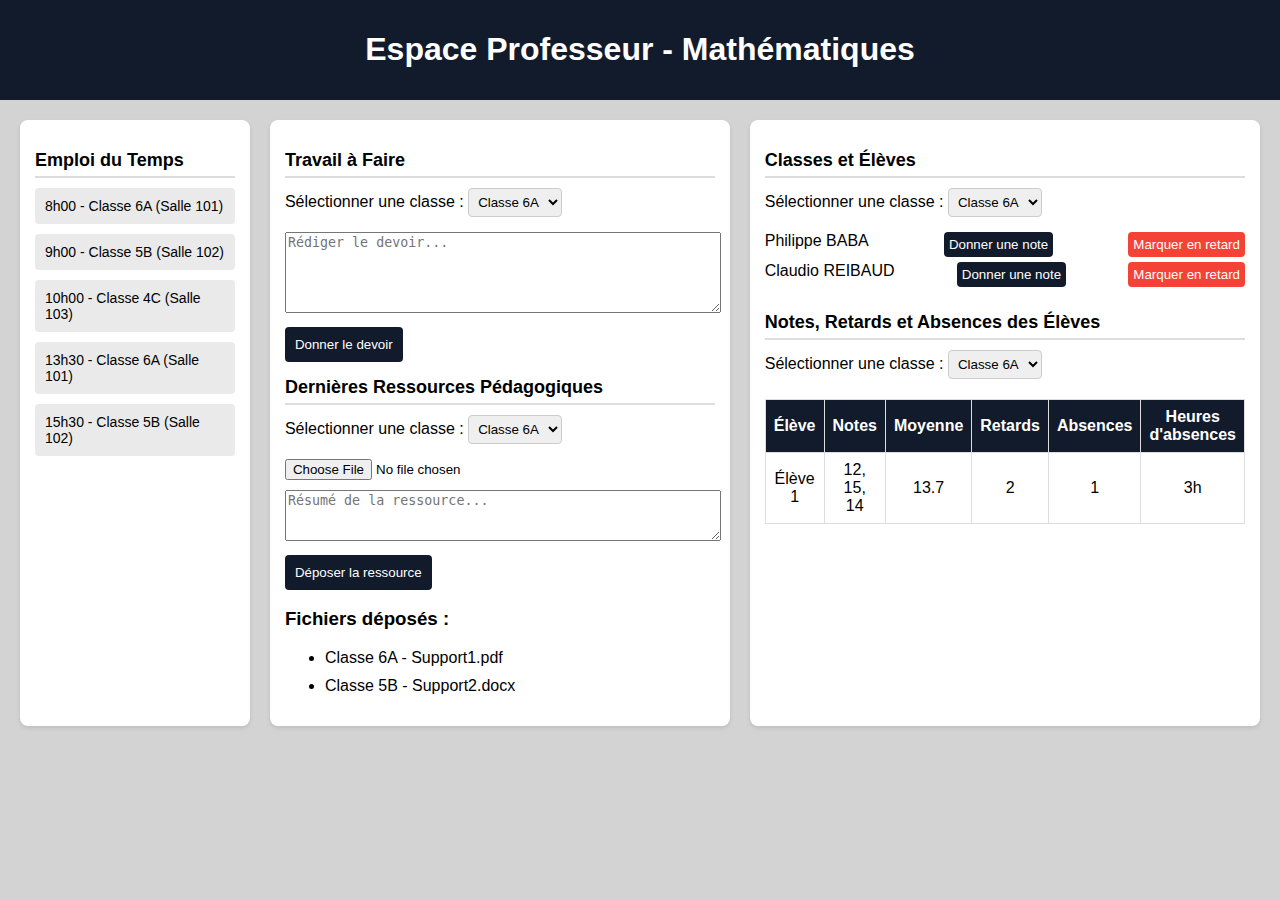
==== NoobNote.html @ 58bcc5d4 "Add files via upload" ====
<!DOCTYPE html>
<html lang="en">
<head>
    <meta charset="UTF-8">
    <meta name="viewport" content="width=device-width, initial-scale=1.0">
    <title>Espace Professeur - Mathématiques</title>
    <style>
        body {
            font-family: Arial, sans-serif;
            margin: 0;
            padding: 0;
            background-color: #d3d3d3; /* Gris plus foncé */
        }
        header {
            background-color: #121b2c;
            color: white;
            padding: 10px;
            text-align: center;
        }
        .container {
            display: grid;
            grid-template-columns: 1fr 2fr 1fr;
            gap: 20px;
            padding: 20px;
        }
        .column {
            background: white;
            border-radius: 8px;
            box-shadow: 0 2px 4px rgba(0, 0, 0, 0.1);
            padding: 15px;
        }
        .schedule {
            display: flex;
            flex-direction: column;
            gap: 10px;
        }
        .schedule-item {
            background-color: #eaeaea;
            padding: 10px;
            border-radius: 4px;
            font-size: 14px;
        }
        .list-item {
            margin-bottom: 10px;
        }
        h2 {
            font-size: 18px;
            border-bottom: 2px solid #ddd;
            padding-bottom: 5px;
            margin-bottom: 10px;
        }
        .class {
            margin-bottom: 20px;
        }
        .dropdown {
            margin-bottom: 15px;
        }
        .dropdown select {
            padding: 5px;
            border-radius: 4px;
            border: 1px solid #ccc;
        }
        .student-list {
            max-height: 150px;
            overflow-y: auto;
        }
        .student {
            display: flex;
            justify-content: space-between;
            margin-bottom: 5px;
        }
        .student button {
            background-color: #121b2c;
            color: white;
            border: none;
            border-radius: 4px;
            padding: 5px;
            cursor: pointer;
        }
        .student button.retard {
            background-color: #f44336;
        }
        .notes-container {
            margin-top: 20px;
        }
        table {
            width: 100%;
            border-collapse: collapse;
        }
        th, td {
            border: 1px solid #ddd;
            padding: 8px;
            text-align: center;
        }
        th {
            background-color: #121b2c;
            color: white;
        }
    </style>
</head>
<body>
    <header>
        <h1>Espace Professeur - Mathématiques</h1>
    </header>
    <div class="container">
        <div class="column">
            <h2>Emploi du Temps</h2>
            <div class="schedule">
                <div class="schedule-item">8h00 - Classe 6A (Salle 101)</div>
                <div class="schedule-item">9h00 - Classe 5B (Salle 102)</div>
                <div class="schedule-item">10h00 - Classe 4C (Salle 103)</div>
                <div class="schedule-item">13h30 - Classe 6A (Salle 101)</div>
                <div class="schedule-item">15h30 - Classe 5B (Salle 102)</div>
            </div>
        </div>

        <div class="column">
            <h2>Travail à Faire</h2>
            <div class="dropdown">
                <label for="classe-travail">Sélectionner une classe :</label>
                <select id="classe-travail">
                    <option value="6A">Classe 6A</option>
                    <option value="5B">Classe 5B</option>
                    <option value="4C">Classe 4C</option>
                </select>
            </div>
            <textarea placeholder="Rédiger le devoir..." rows="5" style="width: 100%;"></textarea>
            <button style="margin-top: 10px; background-color: #121b2c; color: white; padding: 10px; border: none; border-radius: 4px; cursor: pointer;">Donner le devoir</button>

            <h2>Dernières Ressources Pédagogiques</h2>
            <div class="dropdown">
                <label for="classe-ressource">Sélectionner une classe :</label>
                <select id="classe-ressource">
                    <option value="6A">Classe 6A</option>
                    <option value="5B">Classe 5B</option>
                    <option value="4C">Classe 4C</option>
                </select>
            </div>
            <input type="file" style="margin-bottom: 10px;">
            <textarea placeholder="Résumé de la ressource..." rows="3" style="width: 100%;"></textarea>
            <button style="margin-top: 10px; background-color: #121b2c; color: white; padding: 10px; border: none; border-radius: 4px; cursor: pointer;">Déposer la ressource</button>
            <h3>Fichiers déposés :</h3>
            <ul>
                <li class="list-item">Classe 6A - Support1.pdf</li>
                <li class="list-item">Classe 5B - Support2.docx</li>
            </ul>
        </div>

        <div class="column">
            <h2>Classes et Élèves</h2>

            <div class="class">
                <div class="dropdown">
                    <label for="classe-eleves">Sélectionner une classe :</label>
                    <select id="classe-eleves" onchange="showStudents(this.value)">
                        <option value="6A">Classe 6A</option>
                        <option value="5B">Classe 5B</option>
                        <option value="4C">Classe 4C</option>
                    </select>
                </div>
                <div id="students-6A" class="student-list">
                    <div class="student">
                        <span>Philippe BABA</span>
                        <button>Donner une note</button>
                        <button class="retard">Marquer en retard</button>
                    </div>
                    <div class="student">
                        <span>Claudio REIBAUD</span>
                        <button>Donner une note</button>
                        <button class="retard">Marquer en retard</button>
                    </div>
                </div>

                <div id="students-5B" class="student-list" style="display: none;">
                    <div class="student">
                        <span>Léo BOSSY</span>
                        <button>Donner une note</button>
                        <button class="retard">Marquer en retard</button>
                    </div>
                    <div class="student">
                        <span>Kerrian CHABBERT</span>
                        <button>Donner une note</button>
                        <button class="retard">Marquer en retard</button>
                    </div>
                </div>

                <div id="students-4C" class="student-list" style="display: none;">
                    <div class="student">
                        <span>Lancelot FRANCONY</span>
                        <button>Donner une note</button>
                        <button class="retard">Marquer en retard</button>
                    </div>
                    <div class="student">
                        <span>Taniel ÇAKICI</span>
                        <button>Donner une note</button>
                        <button class="retard">Marquer en retard</button>
                    </div>
                </div>
            </div>

            <h2>Notes, Retards et Absences des Élèves</h2>
            <div class="dropdown">
                <label for="classe-rapport">Sélectionner une classe :</label>
                <select id="classe-rapport" onchange="showReport(this.value)">
                    <option value="6A">Classe 6A</option>
                    <option value="5B">Classe 5B</option>
                    <option value="4C">Classe 4C</option>
                </select>
            </div>
            <div id="report" class="notes-container">
                <table>
                    <thead>
                        <tr>
                            <th>Élève</th>
                            <th>Notes</th>
                            <th>Moyenne</th>
                            <th>Retards</th>
                            <th>Absences</th>
                            <th>Heures d'absences</th>
                        </tr>
                    </thead>
                    <tbody>
                        <tr>
                            <td>Élève 1</td>
                            <td>12, 15, 14</td>
                            <td>13.7</td>
                            <td>2</td>
                            <td>1</td>
                            <td>3h</td>
                        </tr>
                        <!-- Add more rows dynamically -->
                    </tbody>
                </table>
            </div>
        </div>
    </div>
    <script>
        function showStudents(classId) {
            document.querySelectorAll('.student-list').forEach(list => list.style.display = 'none');
            document.getElementById('students-' + classId).style.display = 'block';
        }

        function showReport(classId) {
            // Implement logic to display class report based on the selected class
        }
    </script>
</body>
</html>
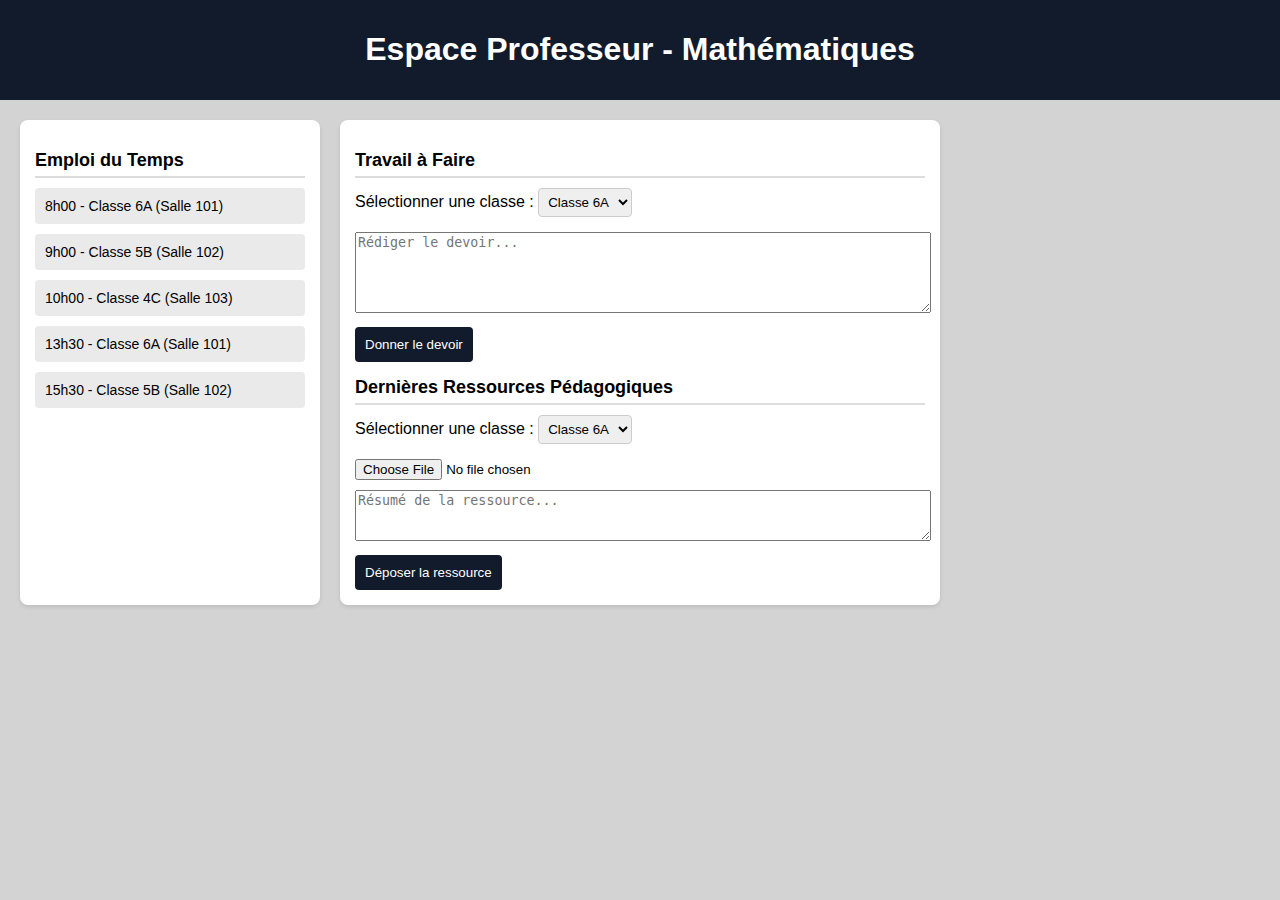
==== commit 581c5660: "Update NoobNote.html" ====
--- a/NoobNote.html
+++ b/NoobNote.html
@@ -9,7 +9,7 @@
             font-family: Arial, sans-serif;
             margin: 0;
             padding: 0;
-            background-color: #d3d3d3; /* Gris plus foncé */
+            background-color: #d3d3d3;
         }
         header {
             background-color: #121b2c;
@@ -126,7 +126,6 @@
             </div>
             <textarea placeholder="Rédiger le devoir..." rows="5" style="width: 100%;"></textarea>
             <button style="margin-top: 10px; background-color: #121b2c; color: white; padding: 10px; border: none; border-radius: 4px; cursor: pointer;">Donner le devoir</button>
-
             <h2>Dernières Ressources Pédagogiques</h2>
             <div class="dropdown">
                 <label for="classe-ressource">Sélectionner une classe :</label>
@@ -139,99 +138,6 @@
             <input type="file" style="margin-bottom: 10px;">
             <textarea placeholder="Résumé de la ressource..." rows="3" style="width: 100%;"></textarea>
             <button style="margin-top: 10px; background-color: #121b2c; color: white; padding: 10px; border: none; border-radius: 4px; cursor: pointer;">Déposer la ressource</button>
-            <h3>Fichiers déposés :</h3>
-            <ul>
-                <li class="list-item">Classe 6A - Support1.pdf</li>
-                <li class="list-item">Classe 5B - Support2.docx</li>
-            </ul>
-        </div>
-
-        <div class="column">
-            <h2>Classes et Élèves</h2>
-
-            <div class="class">
-                <div class="dropdown">
-                    <label for="classe-eleves">Sélectionner une classe :</label>
-                    <select id="classe-eleves" onchange="showStudents(this.value)">
-                        <option value="6A">Classe 6A</option>
-                        <option value="5B">Classe 5B</option>
-                        <option value="4C">Classe 4C</option>
-                    </select>
-                </div>
-                <div id="students-6A" class="student-list">
-                    <div class="student">
-                        <span>Philippe BABA</span>
-                        <button>Donner une note</button>
-                        <button class="retard">Marquer en retard</button>
-                    </div>
-                    <div class="student">
-                        <span>Claudio REIBAUD</span>
-                        <button>Donner une note</button>
-                        <button class="retard">Marquer en retard</button>
-                    </div>
-                </div>
-
-                <div id="students-5B" class="student-list" style="display: none;">
-                    <div class="student">
-                        <span>Léo BOSSY</span>
-                        <button>Donner une note</button>
-                        <button class="retard">Marquer en retard</button>
-                    </div>
-                    <div class="student">
-                        <span>Kerrian CHABBERT</span>
-                        <button>Donner une note</button>
-                        <button class="retard">Marquer en retard</button>
-                    </div>
-                </div>
-
-                <div id="students-4C" class="student-list" style="display: none;">
-                    <div class="student">
-                        <span>Lancelot FRANCONY</span>
-                        <button>Donner une note</button>
-                        <button class="retard">Marquer en retard</button>
-                    </div>
-                    <div class="student">
-                        <span>Taniel ÇAKICI</span>
-                        <button>Donner une note</button>
-                        <button class="retard">Marquer en retard</button>
-                    </div>
-                </div>
-            </div>
-
-            <h2>Notes, Retards et Absences des Élèves</h2>
-            <div class="dropdown">
-                <label for="classe-rapport">Sélectionner une classe :</label>
-                <select id="classe-rapport" onchange="showReport(this.value)">
-                    <option value="6A">Classe 6A</option>
-                    <option value="5B">Classe 5B</option>
-                    <option value="4C">Classe 4C</option>
-                </select>
-            </div>
-            <div id="report" class="notes-container">
-                <table>
-                    <thead>
-                        <tr>
-                            <th>Élève</th>
-                            <th>Notes</th>
-                            <th>Moyenne</th>
-                            <th>Retards</th>
-                            <th>Absences</th>
-                            <th>Heures d'absences</th>
-                        </tr>
-                    </thead>
-                    <tbody>
-                        <tr>
-                            <td>Élève 1</td>
-                            <td>12, 15, 14</td>
-                            <td>13.7</td>
-                            <td>2</td>
-                            <td>1</td>
-                            <td>3h</td>
-                        </tr>
-                        <!-- Add more rows dynamically -->
-                    </tbody>
-                </table>
-            </div>
         </div>
     </div>
     <script>
@@ -241,7 +147,6 @@
         }
 
         function showReport(classId) {
-            // Implement logic to display class report based on the selected class
         }
     </script>
 </body>
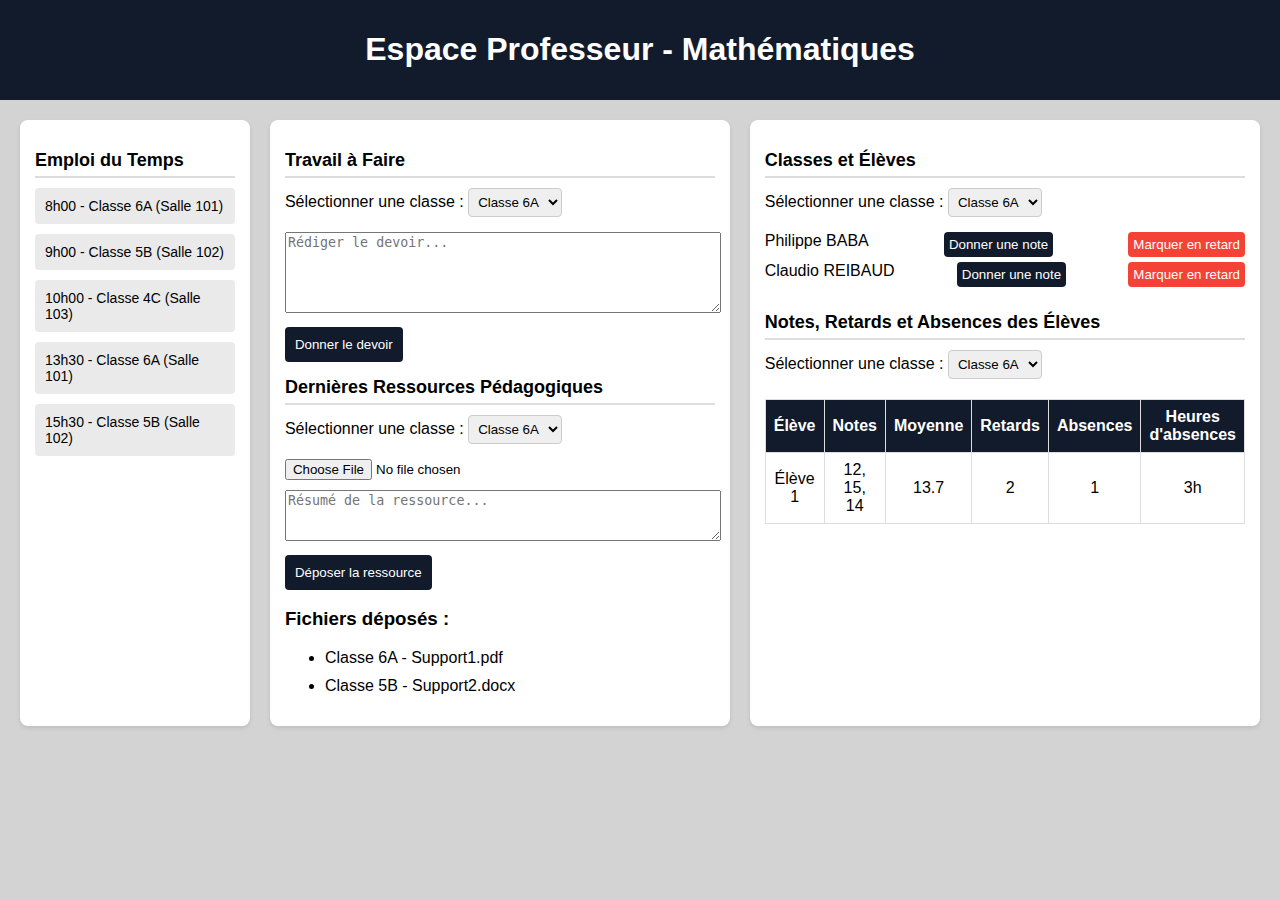
==== commit 7556478f: "Update NoobNote.html" ====
--- a/NoobNote.html
+++ b/NoobNote.html
@@ -126,6 +126,7 @@
             </div>
             <textarea placeholder="Rédiger le devoir..." rows="5" style="width: 100%;"></textarea>
             <button style="margin-top: 10px; background-color: #121b2c; color: white; padding: 10px; border: none; border-radius: 4px; cursor: pointer;">Donner le devoir</button>
+
             <h2>Dernières Ressources Pédagogiques</h2>
             <div class="dropdown">
                 <label for="classe-ressource">Sélectionner une classe :</label>
@@ -138,6 +139,98 @@
             <input type="file" style="margin-bottom: 10px;">
             <textarea placeholder="Résumé de la ressource..." rows="3" style="width: 100%;"></textarea>
             <button style="margin-top: 10px; background-color: #121b2c; color: white; padding: 10px; border: none; border-radius: 4px; cursor: pointer;">Déposer la ressource</button>
+            <h3>Fichiers déposés :</h3>
+            <ul>
+                <li class="list-item">Classe 6A - Support1.pdf</li>
+                <li class="list-item">Classe 5B - Support2.docx</li>
+            </ul>
+        </div>
+
+        <div class="column">
+            <h2>Classes et Élèves</h2>
+
+            <div class="class">
+                <div class="dropdown">
+                    <label for="classe-eleves">Sélectionner une classe :</label>
+                    <select id="classe-eleves" onchange="showStudents(this.value)">
+                        <option value="6A">Classe 6A</option>
+                        <option value="5B">Classe 5B</option>
+                        <option value="4C">Classe 4C</option>
+                    </select>
+                </div>
+                <div id="students-6A" class="student-list">
+                    <div class="student">
+                        <span>Philippe BABA</span>
+                        <button>Donner une note</button>
+                        <button class="retard">Marquer en retard</button>
+                    </div>
+                    <div class="student">
+                        <span>Claudio REIBAUD</span>
+                        <button>Donner une note</button>
+                        <button class="retard">Marquer en retard</button>
+                    </div>
+                </div>
+
+                <div id="students-5B" class="student-list" style="display: none;">
+                    <div class="student">
+                        <span>Léo BOSSY</span>
+                        <button>Donner une note</button>
+                        <button class="retard">Marquer en retard</button>
+                    </div>
+                    <div class="student">
+                        <span>Kerrian CHABBERT</span>
+                        <button>Donner une note</button>
+                        <button class="retard">Marquer en retard</button>
+                    </div>
+                </div>
+
+                <div id="students-4C" class="student-list" style="display: none;">
+                    <div class="student">
+                        <span>Lancelot FRANCONY</span>
+                        <button>Donner une note</button>
+                        <button class="retard">Marquer en retard</button>
+                    </div>
+                    <div class="student">
+                        <span>Taniel ÇAKICI</span>
+                        <button>Donner une note</button>
+                        <button class="retard">Marquer en retard</button>
+                    </div>
+                </div>
+            </div>
+
+            <h2>Notes, Retards et Absences des Élèves</h2>
+            <div class="dropdown">
+                <label for="classe-rapport">Sélectionner une classe :</label>
+                <select id="classe-rapport" onchange="showReport(this.value)">
+                    <option value="6A">Classe 6A</option>
+                    <option value="5B">Classe 5B</option>
+                    <option value="4C">Classe 4C</option>
+                </select>
+            </div>
+            <div id="report" class="notes-container">
+                <table>
+                    <thead>
+                        <tr>
+                            <th>Élève</th>
+                            <th>Notes</th>
+                            <th>Moyenne</th>
+                            <th>Retards</th>
+                            <th>Absences</th>
+                            <th>Heures d'absences</th>
+                        </tr>
+                    </thead>
+                    <tbody>
+                        <tr>
+                            <td>Élève 1</td>
+                            <td>12, 15, 14</td>
+                            <td>13.7</td>
+                            <td>2</td>
+                            <td>1</td>
+                            <td>3h</td>
+                        </tr>
+                    </tbody>
+                </table>
+            </div>
         </div>
     </div>
     <script>
@@ -147,6 +240,7 @@
         }
 
         function showReport(classId) {
+            // Implement logic to display class report based on the selected class
         }
     </script>
 </body>
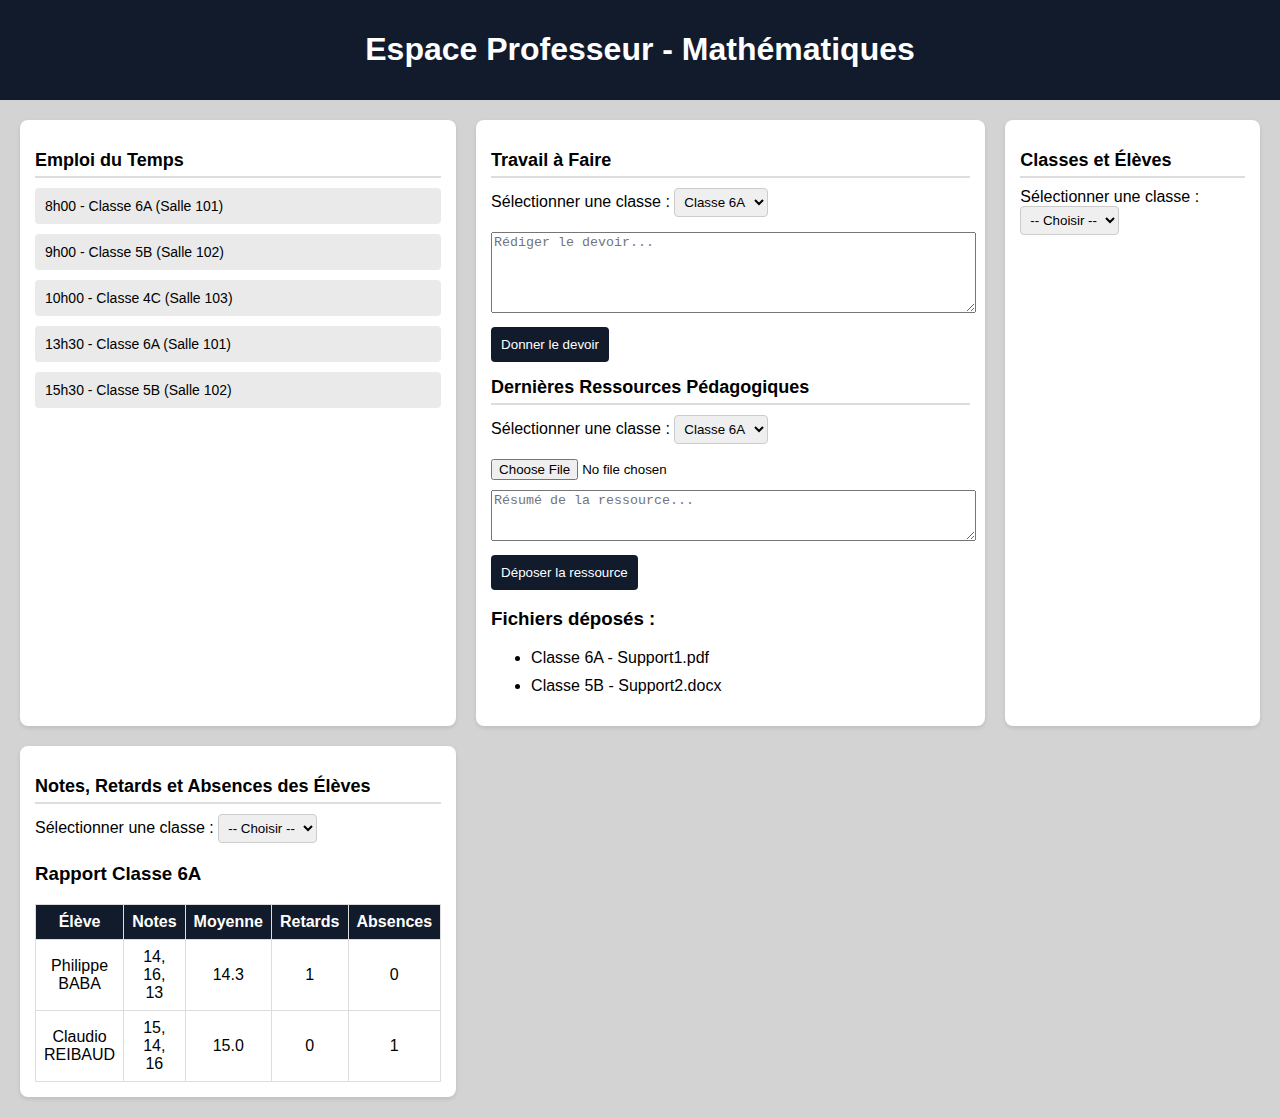
==== commit e8bdc0d2: "Update NoobNote.html" ====
--- a/NoobNote.html
+++ b/NoobNote.html
@@ -148,66 +148,41 @@
 
         <div class="column">
             <h2>Classes et Élèves</h2>
-
-            <div class="class">
-                <div class="dropdown">
-                    <label for="classe-eleves">Sélectionner une classe :</label>
-                    <select id="classe-eleves" onchange="showStudents(this.value)">
-                        <option value="6A">Classe 6A</option>
-                        <option value="5B">Classe 5B</option>
-                        <option value="4C">Classe 4C</option>
-                    </select>
-                </div>
-                <div id="students-6A" class="student-list">
-                    <div class="student">
-                        <span>Philippe BABA</span>
-                        <button>Donner une note</button>
-                        <button class="retard">Marquer en retard</button>
-                    </div>
-                    <div class="student">
-                        <span>Claudio REIBAUD</span>
-                        <button>Donner une note</button>
-                        <button class="retard">Marquer en retard</button>
-                    </div>
-                </div>
-
-                <div id="students-5B" class="student-list" style="display: none;">
-                    <div class="student">
-                        <span>Léo BOSSY</span>
-                        <button>Donner une note</button>
-                        <button class="retard">Marquer en retard</button>
-                    </div>
-                    <div class="student">
-                        <span>Kerrian CHABBERT</span>
-                        <button>Donner une note</button>
-                        <button class="retard">Marquer en retard</button>
-                    </div>
-                </div>
-
-                <div id="students-4C" class="student-list" style="display: none;">
-                    <div class="student">
-                        <span>Lancelot FRANCONY</span>
-                        <button>Donner une note</button>
-                        <button class="retard">Marquer en retard</button>
-                    </div>
-                    <div class="student">
-                        <span>Taniel ÇAKICI</span>
-                        <button>Donner une note</button>
-                        <button class="retard">Marquer en retard</button>
-                    </div>
-                </div>
-            </div>
-
+            <div class="dropdown">
+                <label for="classe-eleves">Sélectionner une classe :</label>
+                <select id="classe-eleves" onchange="showStudents(this.value)">
+                    <option value="">-- Choisir --</option>
+                    <option value="6A">Classe 6A</option>
+                    <option value="5B">Classe 5B</option>
+                    <option value="4C">Classe 4C</option>
+                </select>
+            </div>
+            <div id="students-6A" class="student-list" style="display: none;">
+                <p>Philippe BABA</p>
+                <p>Claudio REIBAUD</p>
+            </div>
+            <div id="students-5B" class="student-list" style="display: none;">
+                <p>Lancelot FRANCONY</p>
+                <p>Taniel ÇAKICI</p>
+            </div>
+            <div id="students-4C" class="student-list" style="display: none;">
+                <p>Kerrian CHABBERT</p>
+                <p>Léo BOSSY</p>
+            </div>
+        </div>
+        <div class="column">
             <h2>Notes, Retards et Absences des Élèves</h2>
             <div class="dropdown">
                 <label for="classe-rapport">Sélectionner une classe :</label>
                 <select id="classe-rapport" onchange="showReport(this.value)">
-                    <option value="6A">Classe 6A</option>
-                    <option value="5B">Classe 5B</option>
-                    <option value="4C">Classe 4C</option>
-                </select>
-            </div>
-            <div id="report" class="notes-container">
+                    <option value="">-- Choisir --</option>
+                    <option value="6A">Classe 6A</option>
+                    <option value="5B">Classe 5B</option>
+                    <option value="4C">Classe 4C</option>
+                </select>
+            </div>
+            <div id="report-6A" class="notes-container">
+                <h3>Rapport Classe 6A</h3>
                 <table>
                     <thead>
                         <tr>
@@ -216,17 +191,22 @@
                             <th>Moyenne</th>
                             <th>Retards</th>
                             <th>Absences</th>
-                            <th>Heures d'absences</th>
                         </tr>
                     </thead>
                     <tbody>
                         <tr>
-                            <td>Élève 1</td>
-                            <td>12, 15, 14</td>
-                            <td>13.7</td>
-                            <td>2</td>
+                            <td>Philippe BABA</td>
+                            <td>14, 16, 13</td>
+                            <td>14.3</td>
                             <td>1</td>
-                            <td>3h</td>
+                            <td>0</td>
+                        </tr>
+                        <tr>
+                            <td>Claudio REIBAUD</td>
+                            <td>15, 14, 16</td>
+                            <td>15.0</td>
+                            <td>0</td>
+                            <td>1</td>
                         </tr>
                     </tbody>
                 </table>
@@ -236,11 +216,15 @@
     <script>
         function showStudents(classId) {
             document.querySelectorAll('.student-list').forEach(list => list.style.display = 'none');
-            document.getElementById('students-' + classId).style.display = 'block';
-        }
-
+            if (classId) {
+                document.getElementById('students-' + classId).style.display = 'block';
+            }
+        }
         function showReport(classId) {
-            // Implement logic to display class report based on the selected class
+            document.querySelectorAll('.notes-container').forEach(report => report.style.display = 'none');
+            if (classId) {
+                document.getElementById('report-' + classId).style.display = 'block';
+            }
         }
     </script>
 </body>
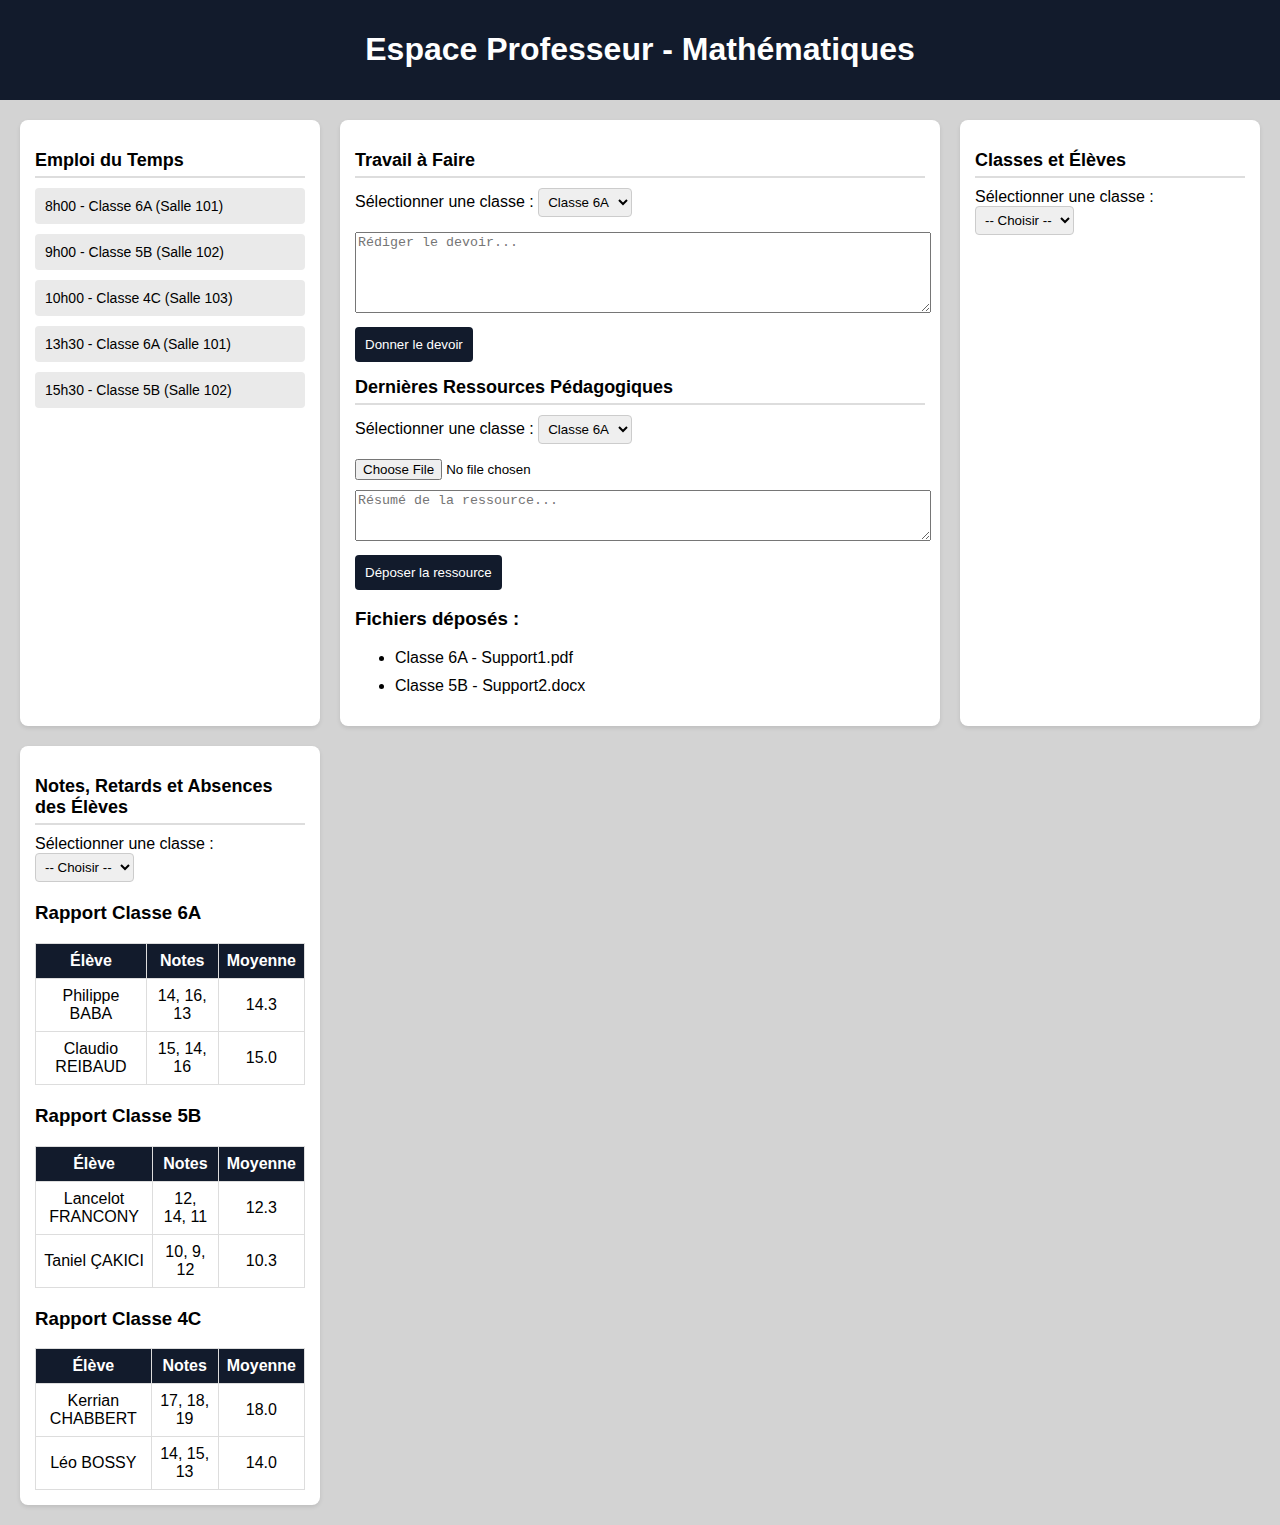
==== commit dfbbd1ab: "Update NoobNote.html" ====
--- a/NoobNote.html
+++ b/NoobNote.html
@@ -189,8 +189,6 @@
                             <th>Élève</th>
                             <th>Notes</th>
                             <th>Moyenne</th>
-                            <th>Retards</th>
-                            <th>Absences</th>
                         </tr>
                     </thead>
                     <tbody>
@@ -198,15 +196,59 @@
                             <td>Philippe BABA</td>
                             <td>14, 16, 13</td>
                             <td>14.3</td>
-                            <td>1</td>
-                            <td>0</td>
                         </tr>
                         <tr>
                             <td>Claudio REIBAUD</td>
                             <td>15, 14, 16</td>
                             <td>15.0</td>
-                            <td>0</td>
-                            <td>1</td>
+                        </tr>
+                    </tbody>
+                </table>
+            </div>
+            <div id="report-5B" class="notes-container">
+                <h3>Rapport Classe 5B</h3>
+                <table>
+                    <thead>
+                        <tr>
+                            <th>Élève</th>
+                            <th>Notes</th>
+                            <th>Moyenne</th>
+                        </tr>
+                    </thead>
+                    <tbody>
+                        <tr>
+                            <td>Lancelot FRANCONY</td>
+                            <td>12, 14, 11</td>
+                            <td>12.3</td>
+                        </tr>
+                        <tr>
+                            <td>Taniel ÇAKICI</td>
+                            <td>10, 9, 12</td>
+                            <td>10.3</td>
+                        </tr>
+                    </tbody>
+                </table>
+            </div>
+            <div id="report-4C" class="notes-container">
+                <h3>Rapport Classe 4C</h3>
+                <table>
+                    <thead>
+                        <tr>
+                            <th>Élève</th>
+                            <th>Notes</th>
+                            <th>Moyenne</th>
+                        </tr>
+                    </thead>
+                    <tbody>
+                        <tr>
+                            <td>Kerrian CHABBERT</td>
+                            <td>17, 18, 19</td>
+                            <td>18.0</td>
+                        </tr>
+                        <tr>
+                            <td>Léo BOSSY</td>
+                            <td>14, 15, 13</td>
+                            <td>14.0</td>
                         </tr>
                     </tbody>
                 </table>
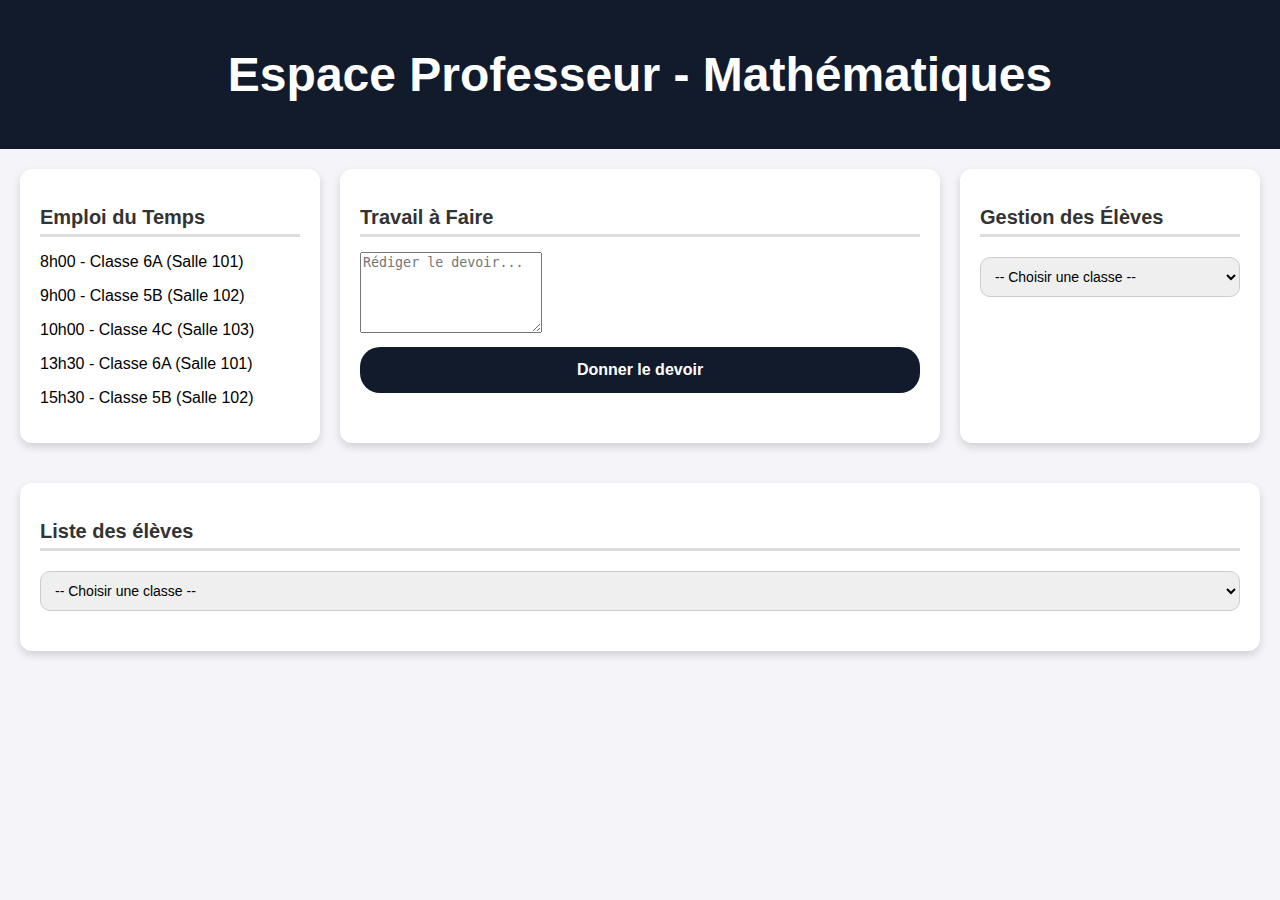
==== commit 0d2f1138: "Update NoobNote.html" ====
--- a/NoobNote.html
+++ b/NoobNote.html
@@ -1,5 +1,6 @@
 <!DOCTYPE html>
 <html lang="en">
+
 <head>
     <meta charset="UTF-8">
     <meta name="viewport" content="width=device-width, initial-scale=1.0">
@@ -9,265 +10,277 @@
             font-family: Arial, sans-serif;
             margin: 0;
             padding: 0;
-            background-color: #d3d3d3;
-        }
+            background-color: #f4f4f9;
+        }
+
         header {
             background-color: #121b2c;
             color: white;
-            padding: 10px;
+            padding: 15px;
             text-align: center;
-        }
+            font-size: 24px;
+        }
+
         .container {
             display: grid;
             grid-template-columns: 1fr 2fr 1fr;
             gap: 20px;
             padding: 20px;
         }
+
         .column {
             background: white;
-            border-radius: 8px;
-            box-shadow: 0 2px 4px rgba(0, 0, 0, 0.1);
-            padding: 15px;
-        }
-        .schedule {
-            display: flex;
-            flex-direction: column;
-            gap: 10px;
-        }
-        .schedule-item {
-            background-color: #eaeaea;
-            padding: 10px;
-            border-radius: 4px;
-            font-size: 14px;
-        }
-        .list-item {
-            margin-bottom: 10px;
-        }
+            border-radius: 12px;
+            box-shadow: 0 4px 8px rgba(0, 0, 0, 0.15);
+            padding: 20px;
+            transition: transform 0.3s ease-in-out;
+        }
+
+        .column:hover {
+            transform: translateY(-3px);
+        }
+
         h2 {
-            font-size: 18px;
-            border-bottom: 2px solid #ddd;
+            font-size: 20px;
+            border-bottom: 3px solid #ddd;
             padding-bottom: 5px;
-            margin-bottom: 10px;
-        }
-        .class {
-            margin-bottom: 20px;
-        }
-        .dropdown {
             margin-bottom: 15px;
-        }
-        .dropdown select {
-            padding: 5px;
-            border-radius: 4px;
-            border: 1px solid #ccc;
-        }
-        .student-list {
-            max-height: 150px;
-            overflow-y: auto;
-        }
-        .student {
-            display: flex;
-            justify-content: space-between;
-            margin-bottom: 5px;
-        }
-        .student button {
+            color: #333;
+        }
+
+        .button {
             background-color: #121b2c;
             color: white;
-            border: none;
-            border-radius: 4px;
-            padding: 5px;
+            padding: 12px 20px;
+            border: 2px solid transparent;
+            border-radius: 20px;
             cursor: pointer;
-        }
-        .student button.retard {
-            background-color: #f44336;
-        }
+            font-size: 16px;
+            font-weight: bold;
+            transition: all 0.3s ease-in-out;
+            display: inline-block;
+            text-align: center;
+            width: 100%;
+            position: relative;
+        }
+
+        .button:hover {
+            background-color: #1e2d4a;
+            border-color: white;
+            box-shadow: 0 0 8px white;
+            text-shadow: 0 0 8px white;
+            transform: scale(1.02);
+        }
+
+        select {
+            width: 100%;
+            padding: 10px;
+            margin-top: 5px;
+            border-radius: 10px;
+            border: 1px solid #ccc;
+            font-size: 14px;
+        }
+
+        /* Popup styling */
+        .popup {
+            display: none;
+            position: fixed;
+            top: 50%;
+            left: 50%;
+            transform: translate(-50%, -50%);
+            background-color: white;
+            padding: 20px;
+            box-shadow: 0 4px 8px rgba(0, 0, 0, 0.3);
+            border-radius: 12px;
+            z-index: 1000;
+            width: 300px;
+        }
+
+        .popup h3 {
+            margin-top: 0;
+        }
+
+        .popup button {
+            margin-top: 10px;
+        }
+
+        .overlay {
+            display: none;
+            position: fixed;
+            top: 0;
+            left: 0;
+            width: 100%;
+            height: 100%;
+            background: rgba(0, 0, 0, 0.5);
+            z-index: 999;
+        }
+
         .notes-container {
-            margin-top: 20px;
-        }
-        table {
-            width: 100%;
-            border-collapse: collapse;
-        }
-        th, td {
-            border: 1px solid #ddd;
-            padding: 8px;
-            text-align: center;
-        }
-        th {
-            background-color: #121b2c;
-            color: white;
+            display: none;
         }
     </style>
 </head>
+
 <body>
     <header>
         <h1>Espace Professeur - Mathématiques</h1>
     </header>
+
     <div class="container">
         <div class="column">
             <h2>Emploi du Temps</h2>
             <div class="schedule">
-                <div class="schedule-item">8h00 - Classe 6A (Salle 101)</div>
-                <div class="schedule-item">9h00 - Classe 5B (Salle 102)</div>
-                <div class="schedule-item">10h00 - Classe 4C (Salle 103)</div>
-                <div class="schedule-item">13h30 - Classe 6A (Salle 101)</div>
-                <div class="schedule-item">15h30 - Classe 5B (Salle 102)</div>
+                <p>8h00 - Classe 6A (Salle 101)</p>
+                <p>9h00 - Classe 5B (Salle 102)</p>
+                <p>10h00 - Classe 4C (Salle 103)</p>
+                <p>13h30 - Classe 6A (Salle 101)</p>
+                <p>15h30 - Classe 5B (Salle 102)</p>
             </div>
         </div>
-
         <div class="column">
             <h2>Travail à Faire</h2>
-            <div class="dropdown">
-                <label for="classe-travail">Sélectionner une classe :</label>
-                <select id="classe-travail">
-                    <option value="6A">Classe 6A</option>
-                    <option value="5B">Classe 5B</option>
-                    <option value="4C">Classe 4C</option>
-                </select>
-            </div>
-            <textarea placeholder="Rédiger le devoir..." rows="5" style="width: 100%;"></textarea>
-            <button style="margin-top: 10px; background-color: #121b2c; color: white; padding: 10px; border: none; border-radius: 4px; cursor: pointer;">Donner le devoir</button>
-
-            <h2>Dernières Ressources Pédagogiques</h2>
-            <div class="dropdown">
-                <label for="classe-ressource">Sélectionner une classe :</label>
-                <select id="classe-ressource">
-                    <option value="6A">Classe 6A</option>
-                    <option value="5B">Classe 5B</option>
-                    <option value="4C">Classe 4C</option>
-                </select>
-            </div>
-            <input type="file" style="margin-bottom: 10px;">
-            <textarea placeholder="Résumé de la ressource..." rows="3" style="width: 100%;"></textarea>
-            <button style="margin-top: 10px; background-color: #121b2c; color: white; padding: 10px; border: none; border-radius: 4px; cursor: pointer;">Déposer la ressource</button>
-            <h3>Fichiers déposés :</h3>
-            <ul>
-                <li class="list-item">Classe 6A - Support1.pdf</li>
-                <li class="list-item">Classe 5B - Support2.docx</li>
-            </ul>
-        </div>
-
+            <textarea placeholder="Rédiger le devoir..." rows="5"></textarea>
+            <button class="button" style="margin-top: 10px;">Donner le devoir</button>
+        </div>
+        <script>
+            const students = {
+                "6A": ["Philippe BABA", "Claudio REIBAUD"],
+                "5B": ["Lancelot FRANCONY", "Taniel ÇAKICI"],
+                "4C": ["Kerrian CHABBERT", "Léo BOSSY"]
+            };
+    
+            function populateStudents(classId) {
+                const studentSelect = document.getElementById('eleve-gestion');
+                const actionButton = document.getElementById('action-button');
+    
+                studentSelect.style.display = 'none';
+                actionButton.style.display = 'none';
+    
+                if (classId && students[classId]) {
+                    studentSelect.innerHTML = students[classId]
+                        .map(student => `<option value="${student}">${student}</option>`)
+                        .join('');
+                    studentSelect.style.display = 'block';
+                    actionButton.style.display = 'block';
+                }
+            }
+    
+            function openPopup() {
+                document.getElementById('popup').style.display = 'block';
+                document.getElementById('overlay').style.display = 'block';
+            }
+    
+            function closePopup() {
+                document.getElementById('popup').style.display = 'none';
+                document.getElementById('overlay').style.display = 'none';
+            }
+    
+            function submitAction() {
+                const selectedClass = document.getElementById('classe-gestion').value;
+                const selectedStudent = document.getElementById('eleve-gestion').value;
+                const action = document.getElementById('action-select').value;
+                const comment = document.getElementById('action-comment').value;
+    
+                if (!selectedClass || !selectedStudent || !action) {
+                    alert('Veuillez remplir toutes les informations.');
+                    return;
+                }
+    
+                alert(`Action enregistrée :\nClasse : ${selectedClass}\nÉlève : ${selectedStudent}\nAction : ${action}\nCommentaire : ${comment}`);
+                closePopup();
+            }
+        
+        </script>
         <div class="column">
-            <h2>Classes et Élèves</h2>
-            <div class="dropdown">
-                <label for="classe-eleves">Sélectionner une classe :</label>
-                <select id="classe-eleves" onchange="showStudents(this.value)">
-                    <option value="">-- Choisir --</option>
-                    <option value="6A">Classe 6A</option>
-                    <option value="5B">Classe 5B</option>
-                    <option value="4C">Classe 4C</option>
-                </select>
-            </div>
-            <div id="students-6A" class="student-list" style="display: none;">
-                <p>Philippe BABA</p>
-                <p>Claudio REIBAUD</p>
-            </div>
-            <div id="students-5B" class="student-list" style="display: none;">
-                <p>Lancelot FRANCONY</p>
-                <p>Taniel ÇAKICI</p>
-            </div>
-            <div id="students-4C" class="student-list" style="display: none;">
-                <p>Kerrian CHABBERT</p>
-                <p>Léo BOSSY</p>
-            </div>
-        </div>
-        <div class="column">
-            <h2>Notes, Retards et Absences des Élèves</h2>
-            <div class="dropdown">
-                <label for="classe-rapport">Sélectionner une classe :</label>
-                <select id="classe-rapport" onchange="showReport(this.value)">
-                    <option value="">-- Choisir --</option>
-                    <option value="6A">Classe 6A</option>
-                    <option value="5B">Classe 5B</option>
-                    <option value="4C">Classe 4C</option>
-                </select>
-            </div>
-            <div id="report-6A" class="notes-container">
-                <h3>Rapport Classe 6A</h3>
-                <table>
-                    <thead>
-                        <tr>
-                            <th>Élève</th>
-                            <th>Notes</th>
-                            <th>Moyenne</th>
-                        </tr>
-                    </thead>
-                    <tbody>
-                        <tr>
-                            <td>Philippe BABA</td>
-                            <td>14, 16, 13</td>
-                            <td>14.3</td>
-                        </tr>
-                        <tr>
-                            <td>Claudio REIBAUD</td>
-                            <td>15, 14, 16</td>
-                            <td>15.0</td>
-                        </tr>
-                    </tbody>
-                </table>
-            </div>
-            <div id="report-5B" class="notes-container">
-                <h3>Rapport Classe 5B</h3>
-                <table>
-                    <thead>
-                        <tr>
-                            <th>Élève</th>
-                            <th>Notes</th>
-                            <th>Moyenne</th>
-                        </tr>
-                    </thead>
-                    <tbody>
-                        <tr>
-                            <td>Lancelot FRANCONY</td>
-                            <td>12, 14, 11</td>
-                            <td>12.3</td>
-                        </tr>
-                        <tr>
-                            <td>Taniel ÇAKICI</td>
-                            <td>10, 9, 12</td>
-                            <td>10.3</td>
-                        </tr>
-                    </tbody>
-                </table>
-            </div>
-            <div id="report-4C" class="notes-container">
-                <h3>Rapport Classe 4C</h3>
-                <table>
-                    <thead>
-                        <tr>
-                            <th>Élève</th>
-                            <th>Notes</th>
-                            <th>Moyenne</th>
-                        </tr>
-                    </thead>
-                    <tbody>
-                        <tr>
-                            <td>Kerrian CHABBERT</td>
-                            <td>17, 18, 19</td>
-                            <td>18.0</td>
-                        </tr>
-                        <tr>
-                            <td>Léo BOSSY</td>
-                            <td>14, 15, 13</td>
-                            <td>14.0</td>
-                        </tr>
-                    </tbody>
-                </table>
-            </div>
-        </div>
+            <h2>Gestion des Élèves</h2>
+            <select id="classe-gestion" onchange="populateStudents(this.value)">
+                <option value="">-- Choisir une classe --</option>
+                <option value="6A">Classe 6A</option>
+                <option value="5B">Classe 5B</option>
+                <option value="4C">Classe 4C</option>
+            </select>
+
+            <select id="eleve-gestion" style="margin-top: 10px; display: none;"></select>
+
+            <button class="button" style="margin-top: 10px; display: none;" id="action-button" onclick="openPopup()">Choisir une action</button>
+        </div>
+    </div>
+
+    <div class="overlay" id="overlay" onclick="closePopup()"></div>
+
+    <div class="popup" id="popup">
+        <h3>Action sur l'élève</h3>
+        <select id="action-select">
+            <option value="retard">Mettre en retard</option>
+            <option value="absence">Marquer comme absent</option>
+            <option value="retenue">Mettre en retenue</option>
+            <option value="exclure">Exclure du cours</option>
+        </select>
+        <textarea id="action-comment" placeholder="Ajouter un commentaire (optionnel)" rows="5" style="margin-top: 10px;"></textarea>
+        <button class="button" onclick="submitAction()">Valider</button>
     </div>
     <script>
-        function showStudents(classId) {
-            document.querySelectorAll('.student-list').forEach(list => list.style.display = 'none');
-            if (classId) {
-                document.getElementById('students-' + classId).style.display = 'block';
-            }
-        }
-        function showReport(classId) {
-            document.querySelectorAll('.notes-container').forEach(report => report.style.display = 'none');
-            if (classId) {
-                document.getElementById('report-' + classId).style.display = 'block';
-            }
-        }
-    </script>
+        function filterClass() {
+        const selectedClass = document.getElementById('class-filter').value;
+        const rows = document.querySelectorAll("tbody tr");
+        rows.forEach(row => {
+            if (selectedClass === "all" || row.getAttribute("data-class") === selectedClass) {
+                row.style.display = "";
+            } else {
+                row.style.display = "none";
+            }
+        });
+    }
+
+function showReport(classId) {
+    document.querySelectorAll('.notes-container').forEach(report => report.style.display = 'none');
+    if (classId) document.getElementById('report-' + classId).style.display = 'block';
+}
+</script>
+<div class="container">
+    <div class="column" style="grid-column: 1 / -1;">
+        <div class="student-list">
+            <h2>Liste des élèves</h2>
+            <select id="classe-selection">
+                <option value="">-- Choisir une classe --</option>
+                <option value="6A">Classe 6A</option>
+                <option value="5B">Classe 5B</option>
+                <option value="4C">Classe 4C</option>
+            </select>
+            <div id="eleve-details" style="margin-top: 20px;"></div>
+        </div>
+    </div>
+</div>
+
+<script>
+    const eleves = {
+        "6A": [
+            { nom: "Philippe BABA", notes: "15, 18, 14", retards: 2, absences: 1 },
+            { nom: "Claudio REIBAUD", notes: "12, 10, 14", retards: 0, absences: 0 },
+        ],
+        "5B": [
+            { nom: "Lancelot FRANCONY", notes: "16, 19, 17", retards: 1, absences: 2 },
+            { nom: "Taniel ÇAKICI", notes: "11, 14, 13", retards: 3, absences: 1 }
+        ],
+        "4C": [
+            { nom: "Kerrian CHABBERT", notes: "14, 15, 13", retards: 1, absences: 0 },
+            { nom: "Léo BOSSY", notes: "18, 17, 16", retards: 0, absences: 1 }
+        ]
+    };
+
+    document.getElementById('classe-selection').addEventListener('change', function() {
+        const classe = this.value;
+        const eleveDetails = document.getElementById('eleve-details');
+        eleveDetails.innerHTML = '';
+
+        if (eleves[classe]) {
+            eleves[classe].forEach(eleve => {
+                eleveDetails.innerHTML += `<p><strong>${eleve.nom}</strong><br>Notes: ${eleve.notes}<br>Retards: ${eleve.retards}<br>Absences: ${eleve.absences}</p>`;
+            });
+        }
+    });
+</script>
+
 </body>
+
 </html>
